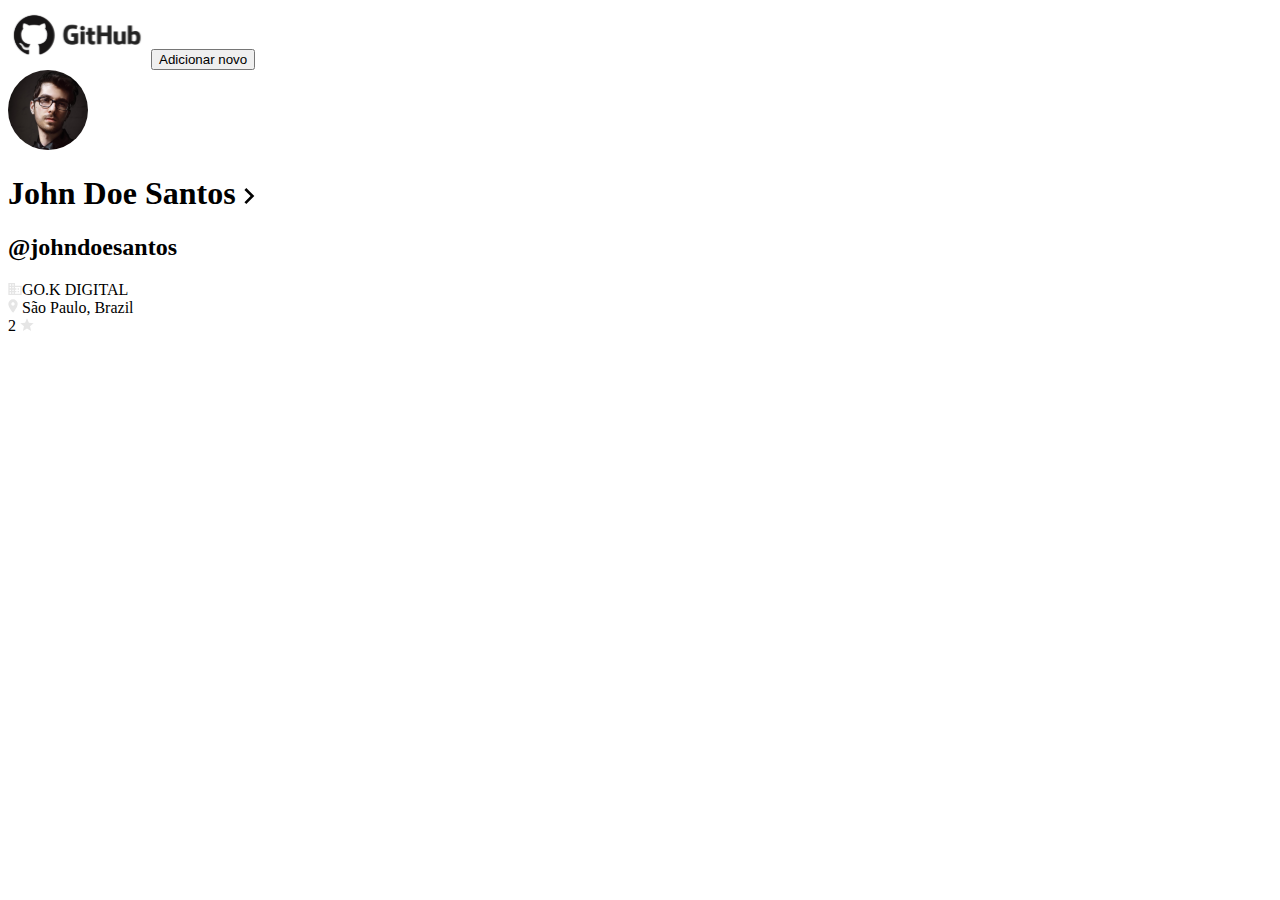
==== indexUsuario.html @ cf693a1e "Tela de usuario" ====
<!DOCTYPE html>
<html lang="pt-br">
  <head>
    <meta charset="UTF-8" />
    <meta http-equiv="X-UA-Compatible" content="IE=edge" />
    <meta name="viewport" content="width=device-width, initial-scale=1.0" />
    <title>Usuários</title>
  </head>
  <body>
    <div class="container">
      <header>
        <img src="./assets/images/iconGitUsuari.svg" alt="GithubUsuario" />
        <button class="button-adiconar-novo">Adicionar novo</button>
      </header>
      <div class="card-header">
        <img src="./assets/imgJonh.svg" />
        <h1>John Doe Santos <img src="./seta.svg" alt="seta" /></h1>
        <h2>@johndoesantos</h2>

        <div>
          <img src="./assets/ImgPredio.svg" alt="IconPredio" />GO.K DIGITAL
        </div>

        <div>
          <img src="./assets/images/imgLocalizacaoPEQ.svg" /> São Paulo, Brazil
        </div>

        <div>2
          <img src="./assets/imgStar.svg" alt="Star" />
        </div>
      </div>
    </div>
  </body>
</html>
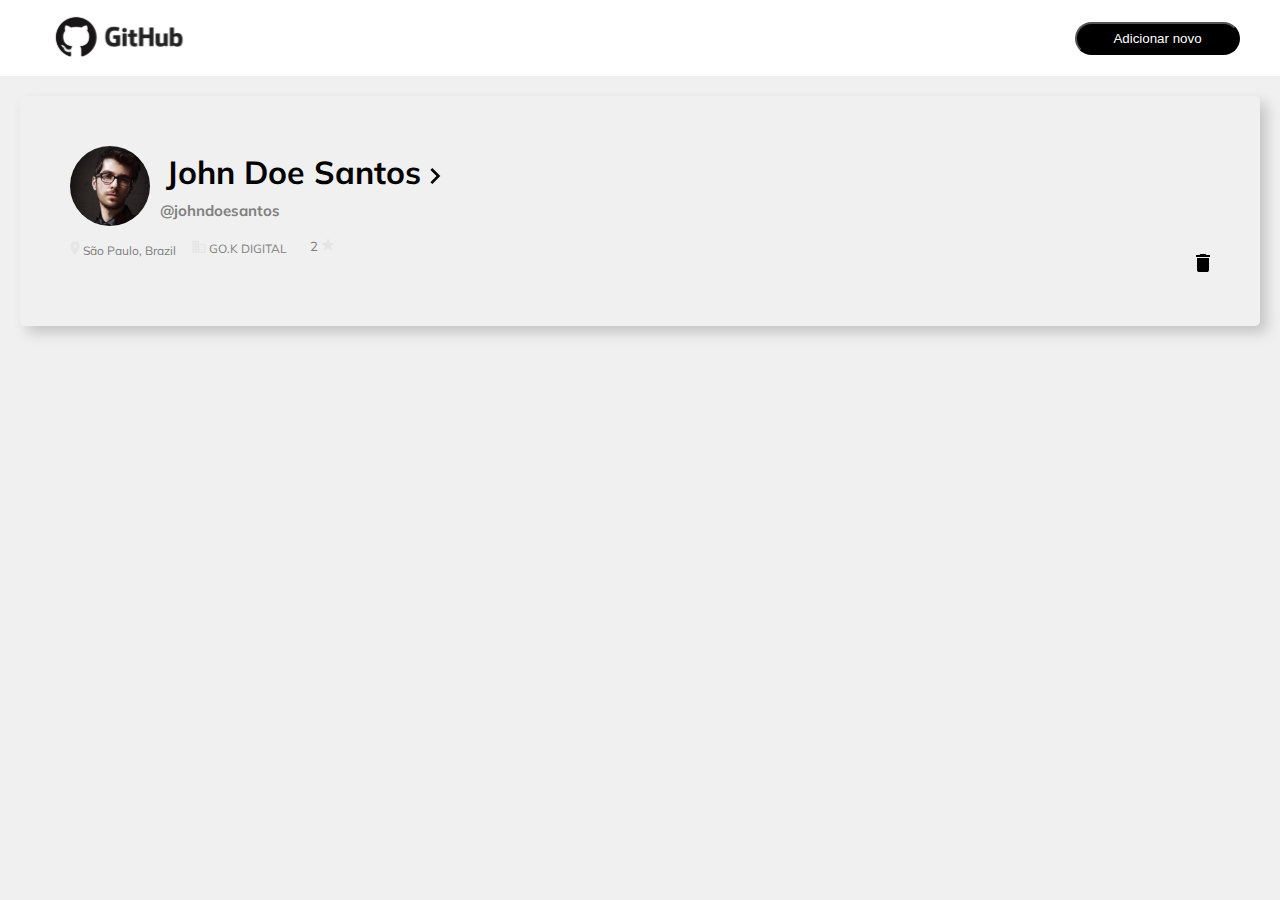
==== commit 40ed0adf: "Card usuário" ====
--- a/indexUsuario.html
+++ b/indexUsuario.html
@@ -4,30 +4,42 @@
     <meta charset="UTF-8" />
     <meta http-equiv="X-UA-Compatible" content="IE=edge" />
     <meta name="viewport" content="width=device-width, initial-scale=1.0" />
+    <link rel="stylesheet" href="./styleUsuario.css" />
     <title>Usuários</title>
   </head>
   <body>
     <div class="container">
       <header>
-        <img src="./assets/images/iconGitUsuari.svg" alt="GithubUsuario" />
+        <img
+          class="IconGitUsuario"
+          src="./assets/images/iconGitUsuari.svg"
+          alt="GithubUsuario"
+        />
         <button class="button-adiconar-novo">Adicionar novo</button>
       </header>
       <div class="card-header">
-        <img src="./assets/imgJonh.svg" />
-        <h1>John Doe Santos <img src="./seta.svg" alt="seta" /></h1>
-        <h2>@johndoesantos</h2>
-
-        <div>
-          <img src="./assets/ImgPredio.svg" alt="IconPredio" />GO.K DIGITAL
-        </div>
-
-        <div>
+        
+          <img class="img-perfil" src="./assets/imgJonh.svg" />
+          <h1 class="name-user">
+            John Doe Santos <img src="./seta.svg" alt="seta" />
+          </h1>
+          <h2 class="sub-titulo-usuario">@johndoesantos</h2>
+          <div class="nome-empresa">
+          <img  src="./assets/ImgPredio.svg" alt="IconPredio" /> GO.K DIGITAL 
+         </div>
+      
+        <div class="loc-usuario">
           <img src="./assets/images/imgLocalizacaoPEQ.svg" /> São Paulo, Brazil
         </div>
-
-        <div>2
+        <div class="star-usuario">
+          2
           <img src="./assets/imgStar.svg" alt="Star" />
         </div>
+       
+        <div class="delete-pag-usuario">
+          <img src="./assets/images/deleteUsuario.svg" alt="delete" />
+        </div>
+       
       </div>
     </div>
   </body>
--- a/styleUsuario.css
+++ b/styleUsuario.css
@@ -0,0 +1,90 @@
+@import url('https://fonts.googleapis.com/css2?family=Mulish:wght@500&family=Roboto:wght@700;900&display=swap');
+body{
+  background-color: #F0F0F0;
+  font-family:"mulish";
+}
+header {
+  background-color: white;
+  color: black;
+  display: flex;
+  flex-direction: row;
+  justify-content: space-between;
+  align-items: center;
+  padding: 10px 10px;
+  width: 100%;
+  height: 10%;
+ 
+}
+.IconGitUsuario{
+  margin-left: 40px;   
+}
+.button-adiconar-novo {
+    background-color: black;
+    color: white;
+    width: 165px;
+    border-radius: 20px;
+    padding: 7px;
+    margin: 5px 50px 5px 20px;
+}
+*{
+    margin: 0;
+    padding: 0;
+  
+}
+.container{
+    display: contents;
+    width: 100vw;
+    height: 100vh;    
+}
+.img-perfil {
+  margin-inline-end: 10px;
+  float: left
+}
+
+.name-user{
+  float: left;
+  display: block;
+  border: transparent thin solid;
+  padding: 5px;
+}
+
+.sub-titulo-usuario{
+  display: block;
+  position: absolute;
+  margin: 55px 0 0 90px;
+  font-size: 15px;
+  color: gray;   
+}
+
+div .nome-empresa{
+  color: #7E7E7E;
+  display: block;
+  font-size: 12px;
+  position: absolute;
+  margin: 95px 0 0 122px;
+}
+div .loc-usuario {
+  color: #7E7E7E;
+  display: block;
+  font-size: 12px;
+  margin: 95px 0 0 0.1px;
+}
+
+div .star-usuario {
+  font-size: 13px;
+  color: #7E7E7E;
+  display: block;
+  margin: -20px 0 0 240px;
+}
+div .delete-pag-usuario {
+ display: block;
+ text-align: end;
+}
+.card-header { 
+    flex-direction: row;
+    justify-content: space-between;
+    border-radius: 5px;
+    box-shadow: 7px 7px 13px 0px rgba(50, 50, 50, 0.22);
+    padding: 50px;
+    margin: 20px;   
+}